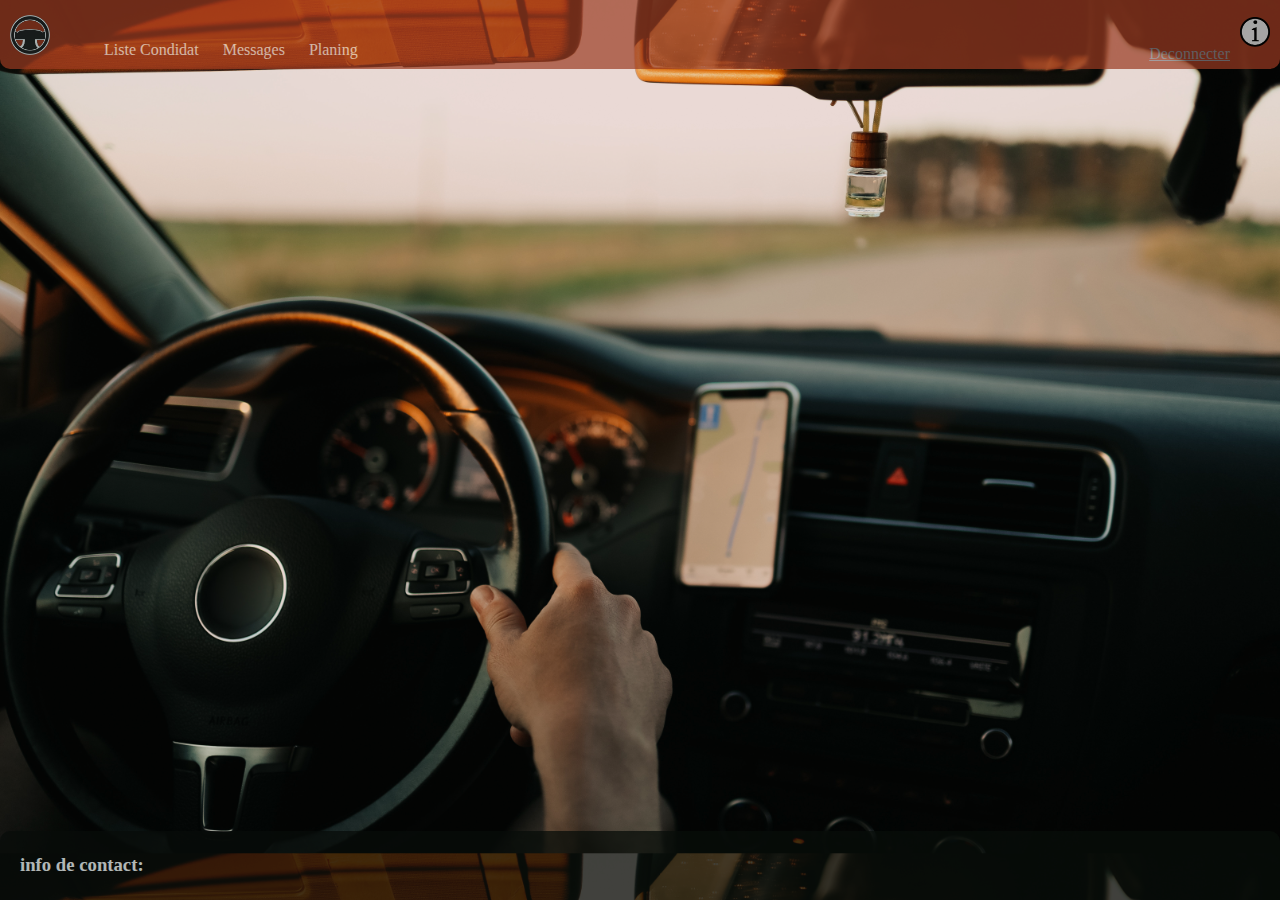
==== admin.html @ 72768972 "first try" ====
<!DOCTYPE html>
<html lang="fr">

<head>
    <link rel="stylesheet" href="our-page-style.css">
    <title>Admin</title>

</head>

<body>
    <header>


        <a href="index.html"> <img alt="logo" src="Images/ologo.png" style=" margin:15px 0px 0 10px;  width:40px"></a>

        <nav class="main-nav">
            <ul>
                <li><a href="">Liste Condidat</a></li>
                <li> <a href="">Messages</a> </li>
                <li><a href="">Planing</a></li>
            </ul>
        </nav>
        <a href="manuel.html" style="float: right;"><img alt="manuel" src="Images/man.png" style="margin:17px 10px 0 0; width:30px"></a>
        <a href="" style="color: #888388; float:right; margin: 45px 10px 0 0;">Deconnecter</a>








    </header>
    <div style="padding:0 20px;">
        <section>

        </section>



    </div>

    <footer>

        <h3>info de contact:</h3>

    </footer>
</body>

</html>
---- our-page-style.css ----
* {
    box-sizing: border-box;
    font-family: 'Comic sans ms';
}

header * {
    display: inline-block;
}

header {
    width: 100%;
    border-radius: 0 0 10px 10px;
    height: 69px;
    color: #080D0A;
    background-color: #9A3A21;
    opacity: 0.7;
}

footer {
    color: #EBF2F2;
    background-color: #080D0A;
    opacity: 0.75;
    padding: 5px 20px;
    position: fixed;
    bottom: 0;
    width: 100%;
    border-radius: 10px 10px 0 0;
}

button {
    padding: 20px;
    color: #f1efeb;
    background-color: #171C18;
}

.big-button {
    font-size: 20px;
    border-radius: 30px;
    width: 300px;
    height: 100px;
    margin-top: 40px;
}

.login-box {
    opacity: 0.8;
    margin: 120px auto;
    border-radius: 20px;
    width: 430px;
    height: 390px;
    padding: 10px;
    border: 3px solid #171c1848;
    background-color: #96918186;
}

body {
    background-image: url(Images/background3.jpg);
    background-size: cover;
    background-blend-mode: multiply;
    background-color: #d4b3ab7e;
    padding: 0;
    margin: 0;
}

html,
body {}

.center {
    display: block;
    margin-left: auto;
    margin-right: auto;
}

nav a {
    display: inline-block;
    padding: 0 10px;
    text-decoration: none;
    color: #e8e8e8;
    margin: 0 auto;
}

button:hover {}

header h1 {
    color: #dbd6d6;
    margin: 0;
    padding: 0 20px;
}
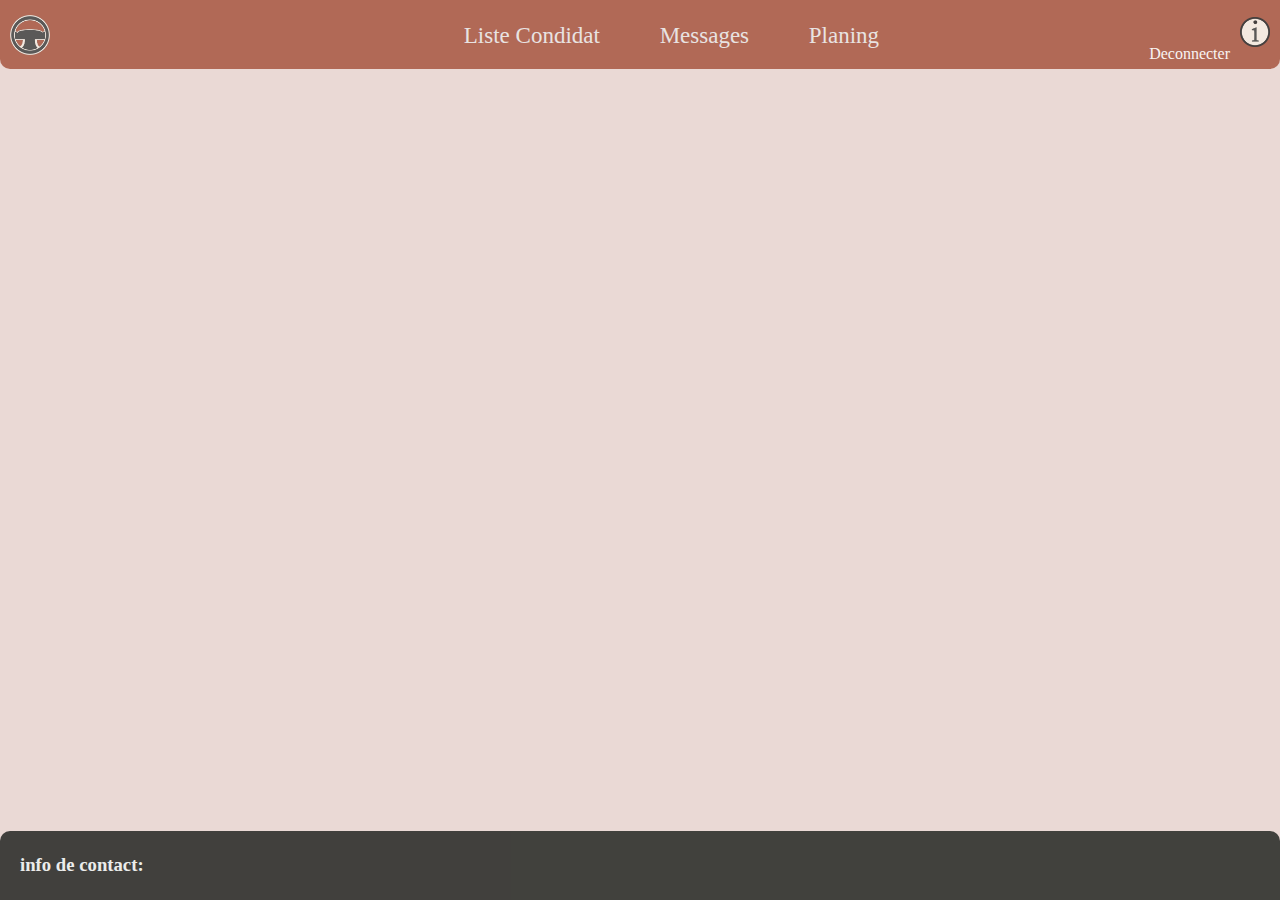
==== commit c8d750aa: "hovering animation done" ====
--- a/admin.html
+++ b/admin.html
@@ -21,7 +21,7 @@
             </ul>
         </nav>
         <a href="manuel.html" style="float: right;"><img alt="manuel" src="Images/man.png" style="margin:17px 10px 0 0; width:30px"></a>
-        <a href="" style="color: #888388; float:right; margin: 45px 10px 0 0;">Deconnecter</a>
+        <a href="" style=" float:right; margin: 45px 10px 0 0;">Deconnecter</a>
 
 
 
--- a/our-page-style.css
+++ b/our-page-style.css
@@ -33,27 +33,70 @@
     background-color: #171C18;
 }
 
+.login-box input {
+    border-radius: 10px;
+    width: 100%;
+    padding: 15px 20px;
+    margin: 10px 0;
+    border: 1px solid #171c1848;
+    background-color: #dbd6d6;
+}
+
+.login-box input:hover {
+    width: 103%;
+    border-radius: 13px;
+    padding: 15px 20px;
+    margin: 10px 0;
+    border: 1px solid #00000048;
+    background-color: #dac9be;
+}
+
+.big-button:hover {
+    width: 320px;
+    font-size: 23px;
+    background-color: #f1efeb;
+    color: #171C18;
+    transition: 0.5s;
+}
+
 .big-button {
     font-size: 20px;
     border-radius: 30px;
     width: 300px;
-    height: 100px;
-    margin-top: 40px;
+    margin: 15px;
 }
 
 .login-box {
     opacity: 0.8;
-    margin: 120px auto;
+    margin: 1.5% auto;
     border-radius: 20px;
     width: 430px;
-    height: 390px;
-    padding: 10px;
+    padding: 50px 50px;
     border: 3px solid #171c1848;
     background-color: #96918186;
 }
 
+.login-box a {
+    color: rgb(240, 240, 240);
+    text-decoration: none;
+}
+
+.login-box a:hover {
+    color: rgb(233, 105, 0);
+    text-decoration: none;
+}
+
+header a {
+    text-decoration: none;
+    color: rgb(255, 255, 255);
+}
+
+header a:hover {
+    color: rgb(255, 0, 0);
+}
+
 body {
-    background-image: url(Images/background3.jpg);
+    background-image: url(Images/background3.png);
     background-size: cover;
     background-blend-mode: multiply;
     background-color: #d4b3ab7e;
@@ -70,18 +113,33 @@
     margin-right: auto;
 }
 
+header nav {
+    font-size: 23px;
+    position: absolute;
+    left: 31%;
+    top: 0%;
+}
+
 nav a {
     display: inline-block;
-    padding: 0 10px;
+    padding: 0 27px;
     text-decoration: none;
     color: #e8e8e8;
     margin: 0 auto;
 }
 
-button:hover {}
+nav a:hover {
+    padding: 0px 29px;
+    color: #000000;
+    background-color: #e45716;
+    border-radius: 10px;
+}
 
 header h1 {
+    position: absolute;
+    left: 44%;
+    top: 1%;
     color: #dbd6d6;
     margin: 0;
-    padding: 0 20px;
+    padding: 0;
 }